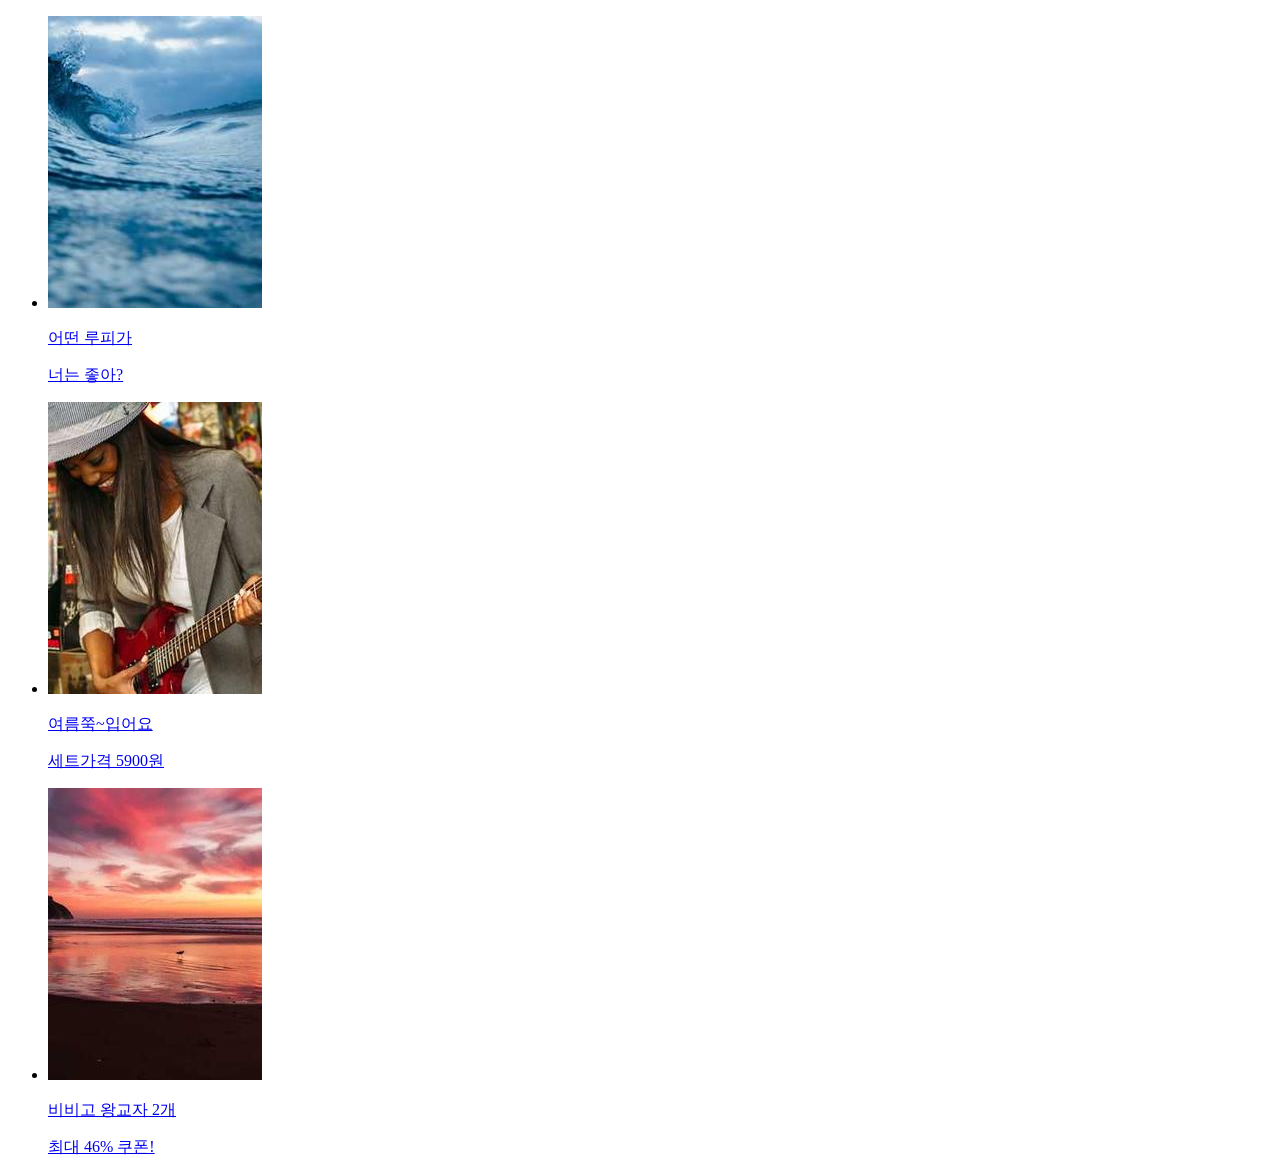
==== pjt/20261118ex/goos_list_li/index.html @ 028b0dd0 "20261119 css" ====
<!DOCTYPE html>
<html lang="en">
<head>
    <meta charset="UTF-8">
    <title>Document</title>

    <link href="./common.css" rel="styleseet" type="text/css">
    <link href="./index.css" rel="styleseet" type="text/css">
    
</head>
<body>
    
    <div id="wrap">
        <ul class="item">
            <li class="item_wrap">
                <div>
                    <a href="#none"><img src="./imgs/935-214x292.jpg"></a>
                </div>
                <div>
                    <a href="#none">
                       <p>
                        어떤 루피가
                       </p>
                        <p>
                        너는 좋아?
                       </p>
                    </a>
                </div>
            </li>
             <li class="item_wrap">
                <div>
                    <a href="#none"><img src="./imgs/836-214x292.jpg"></a>
                </div>
                <div>
                    <a href="#none">
                       <p>
                        여름쭉~입어요
                      </p>
                       <p>
                        세트가격 5900원
                      </p>
                    </a>
                </div>
            </li>
             <li class="item_wrap">
                <div>
                    <a href="#none"><img src="./imgs/788-214x292.jpg"></a>
                </div>
                <div>
                    <a href="#none">
                       <p>
                        비비고 왕교자 2개
                      </p>
                       <p>
                        최대 46% 쿠폰!
                      </p>
                    </a>
                </div>
            </li>
        </ul>
    </div>
    
</body>
</html>
---- pjt/20261118ex/goos_list_li/common.css ----
*{
    margin: 0;
    padding: 0;
}

a {
    color: #242424;
    text-decoration: none;
}

a:hover {
    text-decoration: underline;
}

ul { 
    overflow: hidden;
}

li {
    list-style: none;
    float: left;
}
---- pjt/20261118ex/goos_list_li/index.css ----
#wrap {
    width:345px;
    margin: 10px auto;
}

#wrap li.item_wrap {
    margin: 0 4px;
}

#wrap li.item_wrap > div:nth-child(1) img {
    min-width: 107px;
    max-width: 107px;
}

#wrap li.item_wrap > div:nth-child(2) p {
    font-size: .8em;
    text-align: center;
}

#wrap li.item_wrap > div:nth-child(2) p:nth-child(1) {
    font-weight: bold;
}

#wrap ul.item {
    margin-bottom: 15px;
}
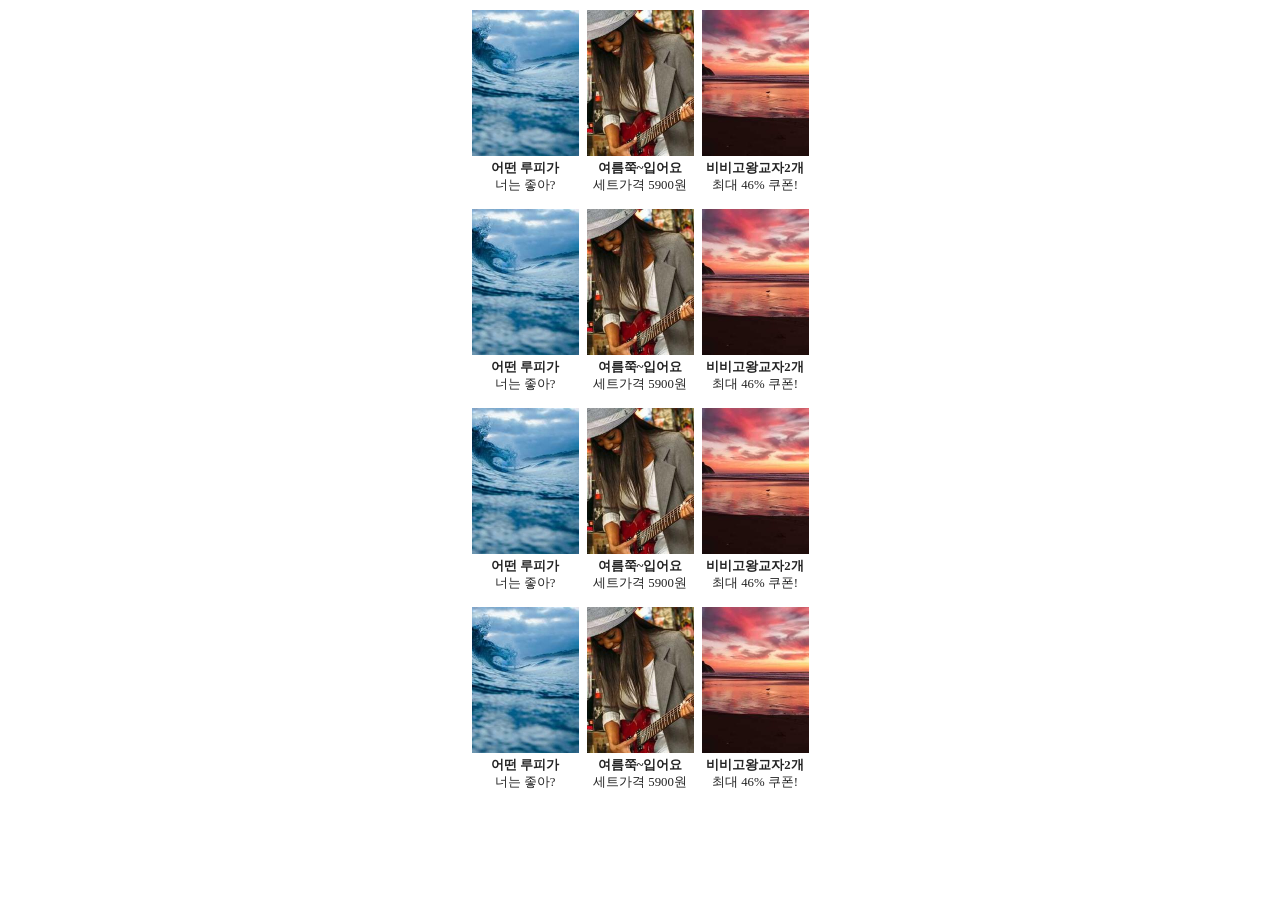
==== commit b13fd162: "20261120 css" ====
--- a/pjt/20261118ex/goos_list_li/index.html
+++ b/pjt/20261118ex/goos_list_li/index.html
@@ -2,11 +2,11 @@
 <html lang="en">
 <head>
     <meta charset="UTF-8">
-    <title>Document</title>
+    <title>GOODS LIST</title>
 
-    <link href="./common.css" rel="styleseet" type="text/css">
-    <link href="./index.css" rel="styleseet" type="text/css">
-    
+    <link href="./common.css" rel="stylesheet" type="text/css">
+    <link href="./index.css" rel="stylesheet" type="text/css">
+
 </head>
 <body>
     
@@ -18,47 +18,188 @@
                 </div>
                 <div>
                     <a href="#none">
-                       <p>
-                        어떤 루피가
-                       </p>
-                        <p>
-                        너는 좋아?
-                       </p>
-                    </a>
-                </div>
-            </li>
-             <li class="item_wrap">
-                <div>
-                    <a href="#none"><img src="./imgs/836-214x292.jpg"></a>
-                </div>
-                <div>
-                    <a href="#none">
-                       <p>
-                        여름쭉~입어요
-                      </p>
-                       <p>
-                        세트가격 5900원
-                      </p>
-                    </a>
-                </div>
-            </li>
-             <li class="item_wrap">
-                <div>
-                    <a href="#none"><img src="./imgs/788-214x292.jpg"></a>
-                </div>
-                <div>
-                    <a href="#none">
-                       <p>
-                        비비고 왕교자 2개
-                      </p>
-                       <p>
-                        최대 46% 쿠폰!
-                      </p>
+                        <p>
+                            어떤 루피가
+                        </p>
+                        <p>
+                            너는 좋아?
+                        </p>
+                    </a>
+                </div>
+            </li>
+            <li class="item_wrap">
+                <div>
+                    <a href="#none"><img src="./imgs/836-214x292.jpg"></a>
+                </div>
+                <div>
+                    <a href="#none">
+                        <p>
+                            여름쭉~입어요
+                        </p>
+                        <p>
+                            세트가격 5900원
+                        </p>
+                    </a>
+                </div>
+            </li>
+            <li class="item_wrap">
+                <div>
+                    <a href="#none"><img src="./imgs/788-214x292.jpg"></a>
+                </div>
+                <div>
+                    <a href="#none">
+                        <p>
+                            비비고왕교자2개
+                        </p>
+                        <p>
+                            최대 46% 쿠폰!
+                        </p>
+                    </a>
+                </div>
+            </li>
+        </ul>
+        <ul class="item">
+            <li class="item_wrap">
+                <div>
+                    <a href="#none"><img src="./imgs/935-214x292.jpg"></a>
+                </div>
+                <div>
+                    <a href="#none">
+                        <p>
+                            어떤 루피가
+                        </p>
+                        <p>
+                            너는 좋아?
+                        </p>
+                    </a>
+                </div>
+            </li>
+            <li class="item_wrap">
+                <div>
+                    <a href="#none"><img src="./imgs/836-214x292.jpg"></a>
+                </div>
+                <div>
+                    <a href="#none">
+                        <p>
+                            여름쭉~입어요
+                        </p>
+                        <p>
+                            세트가격 5900원
+                        </p>
+                    </a>
+                </div>
+            </li>
+            <li class="item_wrap">
+                <div>
+                    <a href="#none"><img src="./imgs/788-214x292.jpg"></a>
+                </div>
+                <div>
+                    <a href="#none">
+                        <p>
+                            비비고왕교자2개
+                        </p>
+                        <p>
+                            최대 46% 쿠폰!
+                        </p>
+                    </a>
+                </div>
+            </li>
+        </ul>
+        <ul class="item">
+            <li class="item_wrap">
+                <div>
+                    <a href="#none"><img src="./imgs/935-214x292.jpg"></a>
+                </div>
+                <div>
+                    <a href="#none">
+                        <p>
+                            어떤 루피가
+                        </p>
+                        <p>
+                            너는 좋아?
+                        </p>
+                    </a>
+                </div>
+            </li>
+            <li class="item_wrap">
+                <div>
+                    <a href="#none"><img src="./imgs/836-214x292.jpg"></a>
+                </div>
+                <div>
+                    <a href="#none">
+                        <p>
+                            여름쭉~입어요
+                        </p>
+                        <p>
+                            세트가격 5900원
+                        </p>
+                    </a>
+                </div>
+            </li>
+            <li class="item_wrap">
+                <div>
+                    <a href="#none"><img src="./imgs/788-214x292.jpg"></a>
+                </div>
+                <div>
+                    <a href="#none">
+                        <p>
+                            비비고왕교자2개
+                        </p>
+                        <p>
+                            최대 46% 쿠폰!
+                        </p>
+                    </a>
+                </div>
+            </li>
+        </ul>
+        <ul class="item">
+            <li class="item_wrap">
+                <div>
+                    <a href="#none"><img src="./imgs/935-214x292.jpg"></a>
+                </div>
+                <div>
+                    <a href="#none">
+                        <p>
+                            어떤 루피가
+                        </p>
+                        <p>
+                            너는 좋아?
+                        </p>
+                    </a>
+                </div>
+            </li>
+            <li class="item_wrap">
+                <div>
+                    <a href="#none"><img src="./imgs/836-214x292.jpg"></a>
+                </div>
+                <div>
+                    <a href="#none">
+                        <p>
+                            여름쭉~입어요
+                        </p>
+                        <p>
+                            세트가격 5900원
+                        </p>
+                    </a>
+                </div>
+            </li>
+            <li class="item_wrap">
+                <div>
+                    <a href="#none"><img src="./imgs/788-214x292.jpg"></a>
+                </div>
+                <div>
+                    <a href="#none">
+                        <p>
+                            비비고왕교자2개
+                        </p>
+                        <p>
+                            최대 46% 쿠폰!
+                        </p>
                     </a>
                 </div>
             </li>
         </ul>
     </div>
-    
+
 </body>
 </html>
--- a/pjt/20261118ex/goos_list_li/index.css
+++ b/pjt/20261118ex/goos_list_li/index.css
@@ -1,6 +1,10 @@
 #wrap {
-    width:345px;
+    width: 345px;
     margin: 10px auto;
+}
+
+#wrap ul.item {
+    margin-bottom: 15px;
 }
 
 #wrap li.item_wrap {
@@ -19,8 +23,4 @@
 
 #wrap li.item_wrap > div:nth-child(2) p:nth-child(1) {
     font-weight: bold;
-}
-
-#wrap ul.item {
-    margin-bottom: 15px;
 }
